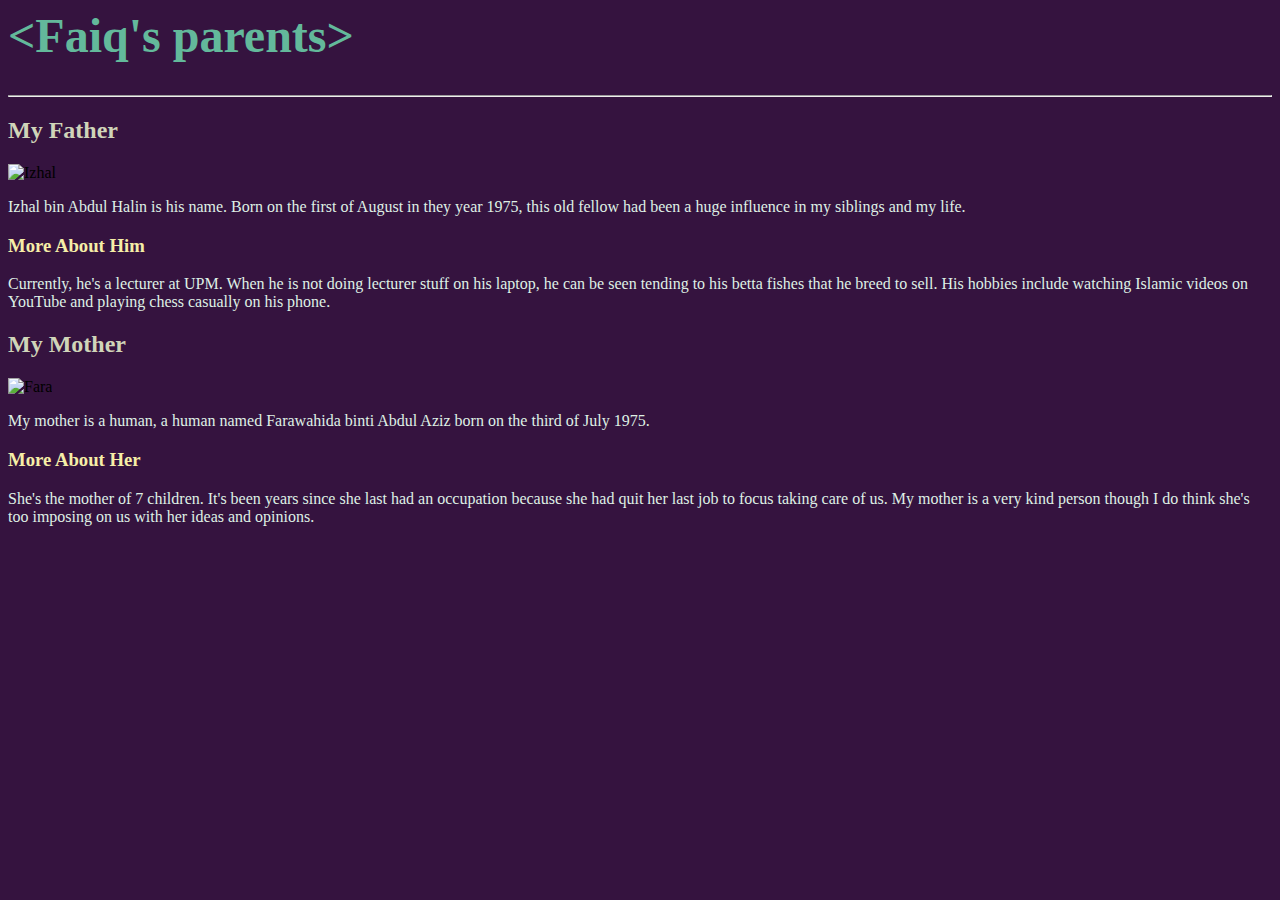
==== parents.html @ 20a2e31b "Add files via upload" ====
<DOCTYPE html>
<html>
<head>
  <title>Faiq's Parents</title>
  <link rel="stylesheet" href="styles.css">
</head>
<body>

<h1>&ltFaiq's parents&gt</h1>

<hr>

<h2>My Father</h2>

<img src="photo/father.jpg" alt="Izhal">

<p>Izhal bin Abdul Halin is his name. Born on the first of August in they year 1975, this old fellow had been a huge influence in my siblings and my life.</p>

<h3>More About Him</h3>

<p>Currently, he's a lecturer at UPM. When he is not doing lecturer stuff on his laptop, he can be seen tending to his betta fishes that he breed to sell. His hobbies include watching Islamic videos on YouTube and playing chess casually on his phone.</p>

<h2>My Mother</h2>

<img src="photo/mother.jpg" alt="Fara">

<p>My mother is a human, a human named Farawahida binti Abdul Aziz born on the third of July 1975.</p>

<h3>More About Her</h3>

<p>She's the mother of 7 children. It's been years since she last had an occupation because she had quit her last job to focus taking care of us. My mother is a very kind person though I do think she's too imposing on us with her ideas and opinions.</p>

</body>
</html>
---- styles.css ----
* {
  font-family: "RobotoMono";
}

@font-face {
  font-family: Mabook;
  src: url(fonts/Mabook.ttf);
}

@font-face {
  font-family: RobotoMono;
  src: url(fonts/RobotoMono-Italic-VariableFont_wght.ttf);
}

@font-face {
  font-family: ROT;
  src: url("fonts/RUNNING ON EMPTY.ttf");
}

@font-face {
  font-family: Hujan;
  src: url("fonts/Hujan.ttf");
}

body {
  background-color: #35133F;
}
h1 {
  font-size: 300%; font-family: "Hujan"; color: #63B99B;
}
p {
  color: #DFF0E5;
}
h2 {
  font-family: "Mabook"; color: #D0D5B9;
}
h3 {
  font-family: "ROT"; color: #F6EEA7;
}

a:link {
  color: green;
  background-color: transparent;
  text-decoration: none;
}

a:visited {
  color: pink;
  background-color: transparent;
  text-decoration: none;
}

a:hover {
  color: red;
  background-color: transparent;
  text-decoration: underline;
}

a:active {
  color: yellow;
  background-color: transparent;
  text-decoration: underline;
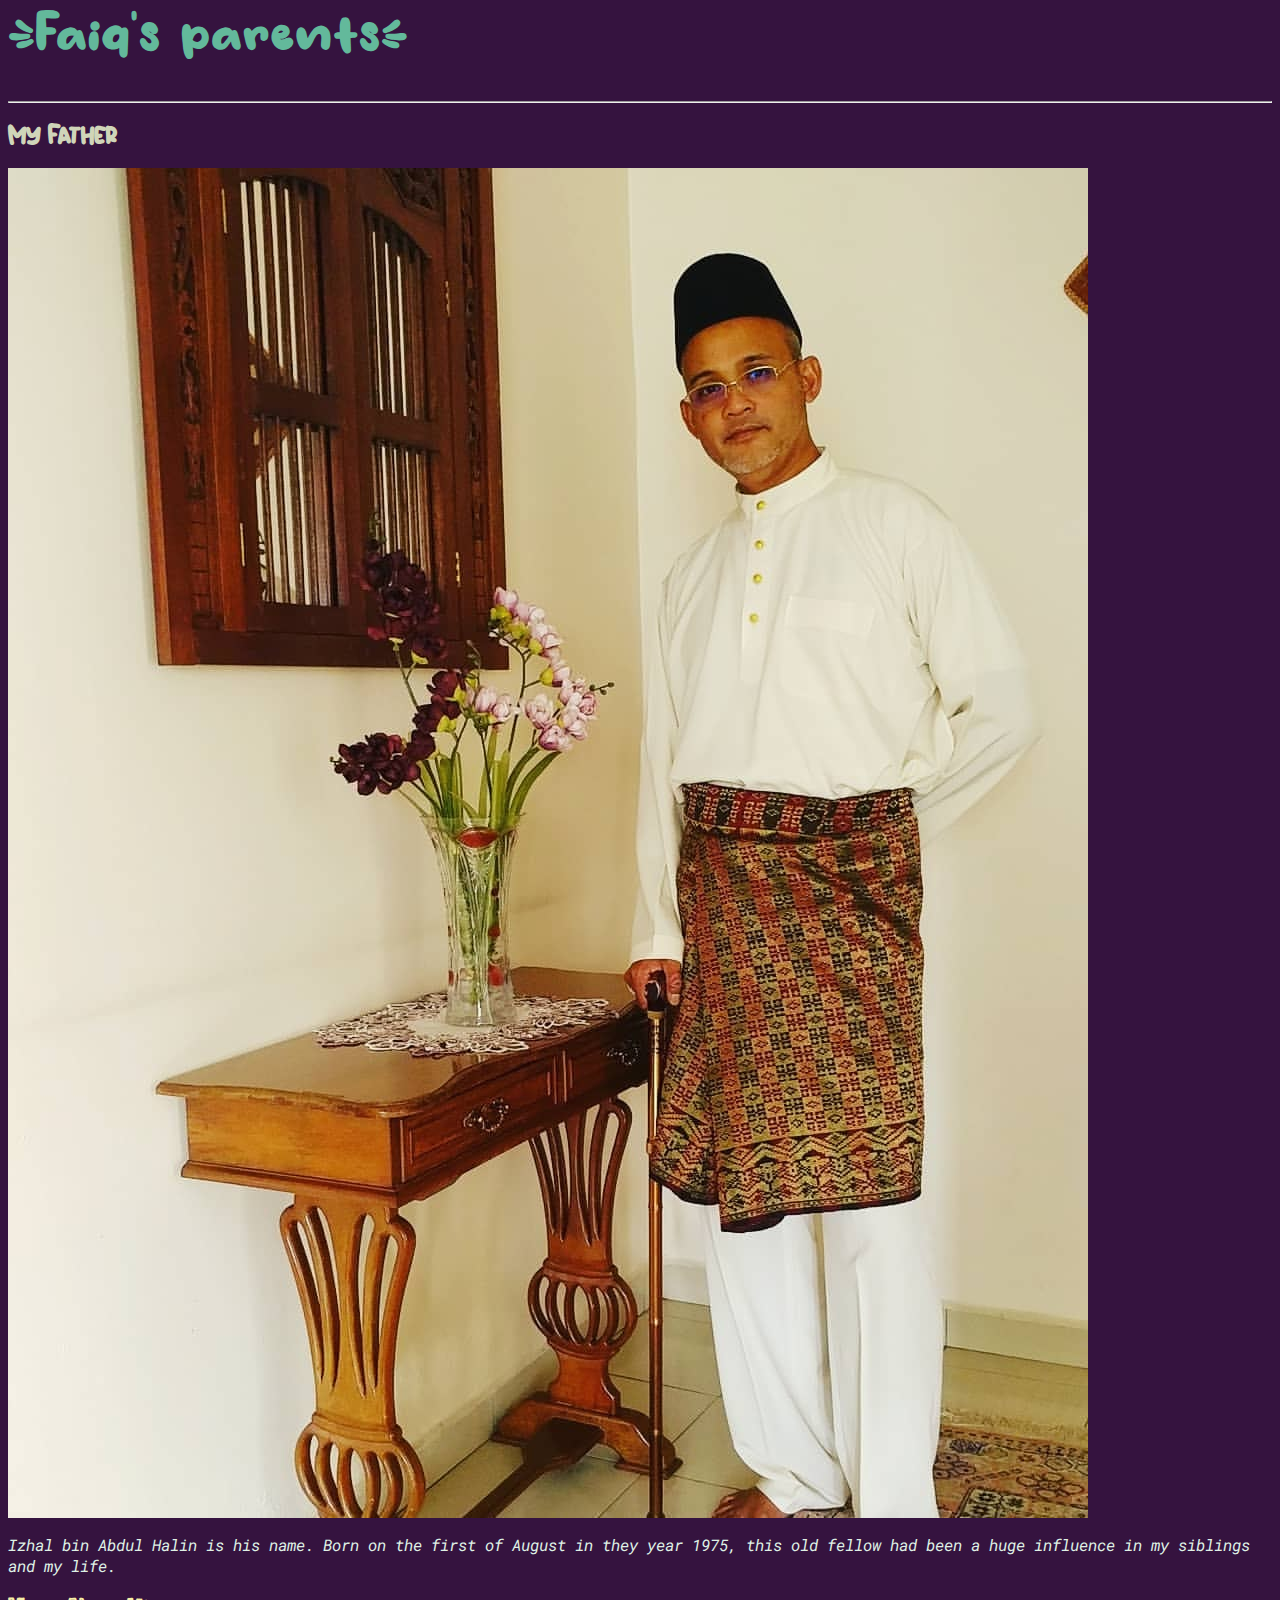
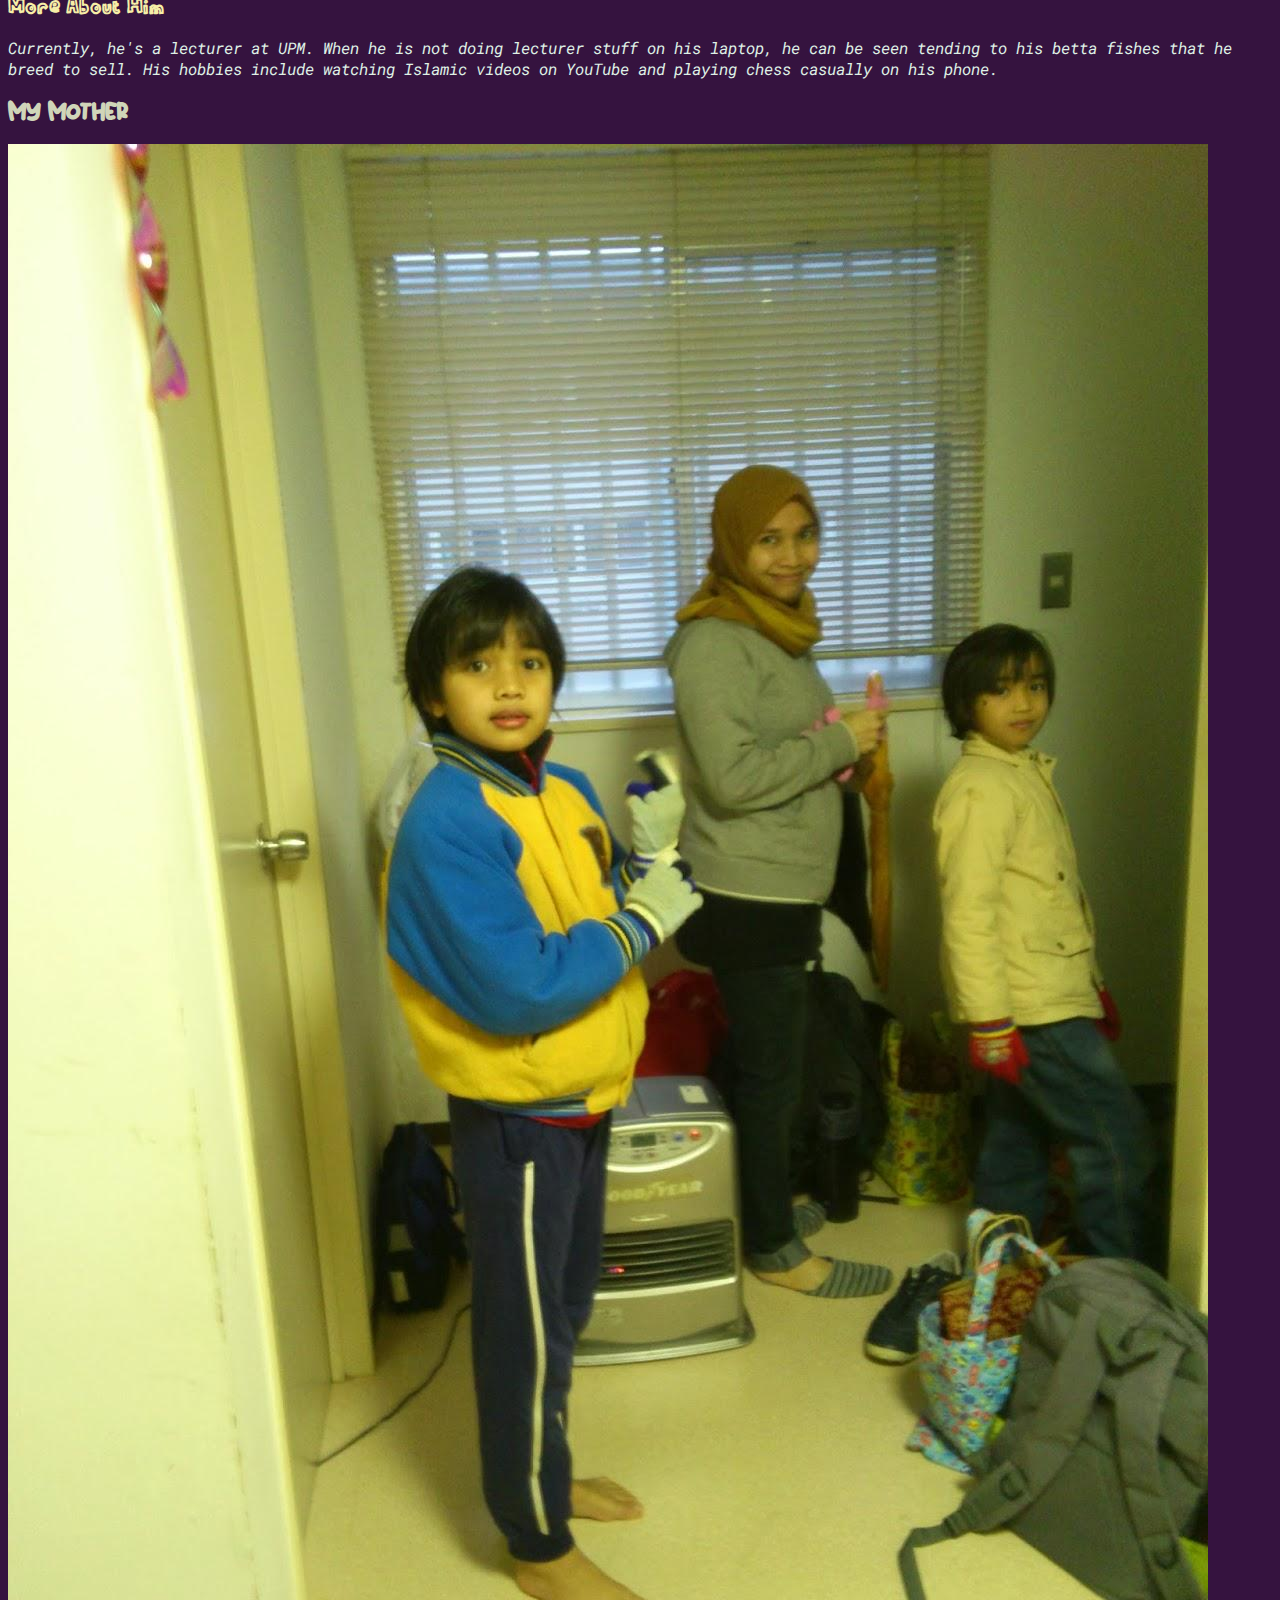
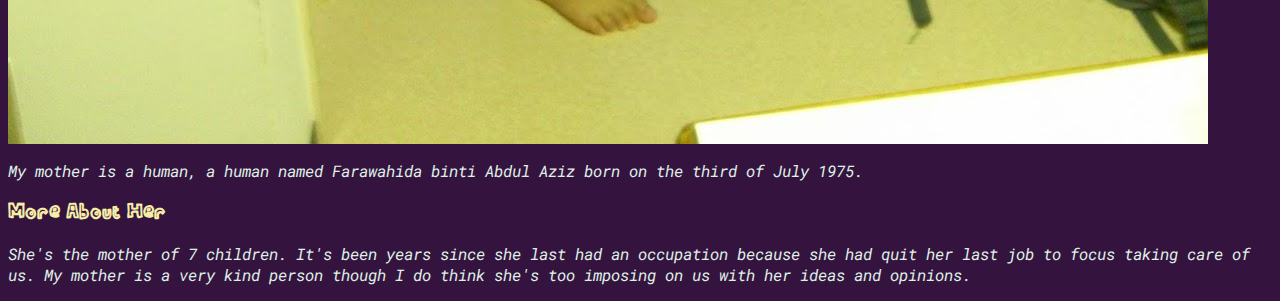
==== commit d65db844: "Update parents.html" ====
--- a/parents.html
+++ b/parents.html
@@ -12,7 +12,7 @@
 
 <h2>My Father</h2>
 
-<img src="photo/father.jpg" alt="Izhal">
+<img src="photo/Father.jpg" alt="Izhal">
 
 <p>Izhal bin Abdul Halin is his name. Born on the first of August in they year 1975, this old fellow had been a huge influence in my siblings and my life.</p>
 
@@ -22,7 +22,7 @@
 
 <h2>My Mother</h2>
 
-<img src="photo/mother.jpg" alt="Fara">
+<img src="photo/Mother.jpg" alt="Fara">
 
 <p>My mother is a human, a human named Farawahida binti Abdul Aziz born on the third of July 1975.</p>
 
@@ -31,4 +31,4 @@
 <p>She's the mother of 7 children. It's been years since she last had an occupation because she had quit her last job to focus taking care of us. My mother is a very kind person though I do think she's too imposing on us with her ideas and opinions.</p>
 
 </body>
-</html>+</html>
